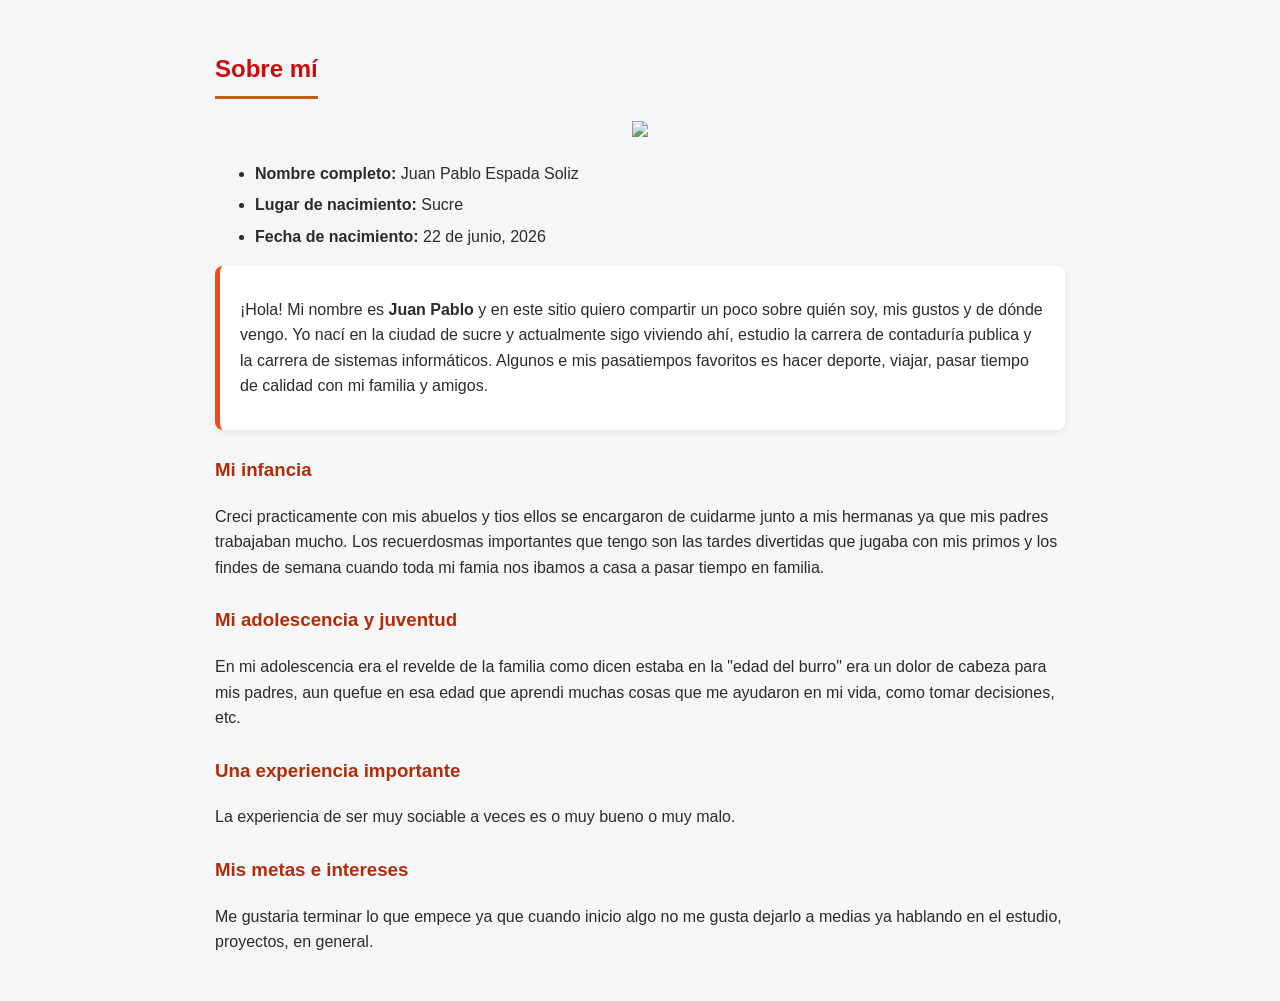
==== SOBRE_MI.html @ ce013825 "Add files via upload" ====
<!DOCTYPE html>
<html lang="es">
<head>
    <meta charset="UTF-8">
    <meta name="viewport" content="width=device-width, initial-scale=1.0">
    <title>Sobre mí - JuanPa Espada</title>
    <link rel="stylesheet" href="ESTILO WEB PERSONAL.css">
</head>
<body>

    <div class="contenedor">
        <h2>Sobre mí</h2>
        <center>
        <img src="imagenes/Captura de pantalla 2026-09-08 192327.png"  width="300">
        </center>

        <ul class="lista-intereses">
            <li><strong>Nombre completo:</strong> Juan Pablo Espada Soliz</li>
            <li><strong>Lugar de nacimiento:</strong> Sucre</li>
            <li><strong>Fecha de nacimiento:</strong> 22 de junio, 2026</li>
        </ul>

        <div class="presentacion">
            <p>
                ¡Hola! Mi nombre es <strong>Juan Pablo</strong> y en este sitio quiero compartir un poco
                sobre quién soy, mis gustos y de dónde vengo. Yo nací en la ciudad de sucre y actualmente 
                sigo viviendo ahí, estudio la carrera de contaduría publica y la carrera de sistemas informáticos. 
                Algunos e mis pasatiempos favoritos es hacer deporte, viajar, pasar tiempo de calidad con mi familia y amigos. 
            </p>
        </div>

        <h3>Mi infancia</h3>
        <p>
            Creci practicamente con mis abuelos y tios ellos se encargaron de cuidarme junto a mis hermanas ya que mis padres trabajaban mucho.
            Los recuerdosmas importantes que tengo son las tardes divertidas que jugaba con mis primos y los findes de semana cuando toda mi famia 
            nos ibamos a casa a pasar tiempo en familia.
        </p>

        <h3>Mi adolescencia y juventud</h3>
        <p>
            En mi adolescencia era el revelde de la familia como dicen estaba en la "edad del burro" era un dolor de cabeza para mis padres, 
            aun quefue en esa edad que aprendi muchas cosas que me ayudaron en mi vida, como tomar decisiones, etc.
        </p>

        <h3>Una experiencia importante</h3>
        <p>
            La experiencia de ser muy sociable a veces es o muy bueno o muy malo.
        </p>

        <h3>Mis metas e intereses</h3>
        <p>
            Me gustaria terminar lo que empece ya que cuando inicio algo no me gusta dejarlo a medias ya hablando en el estudio, proyectos, en general.

        </p>
    </div>

</body>
</html>
---- ESTILO WEB PERSONAL.css ----
* {
    box-sizing: border-box;
}
 
body {
    margin: 0;
    font-family: 'Segoe UI', Verdana, Arial, sans-serif;
    background-color: #f4f6f8;
    color: #2b2b2b;
    line-height: 1.6;
}
 
header {
    background: linear-gradient(135deg, #a30e0e, #c92609, #d85e25);
    color: #ffffff;
    padding: 30px 20px;
    display: flex;
    align-items: center;
    justify-content: center;
    gap: 25px;
    flex-wrap: wrap;
    text-align: center;
    box-shadow: 0 4px 10px rgba(0, 0, 0, 0.25);
    
}
 
header img.logo {
    width: 90px;
    height: 90px;
    border-radius: 50%;
    border: 3px solid #ffffff;
    object-fit: cover;
    box-shadow: 0 4px 8px rgba(0, 0, 0, 0.3);

}
 
header .header-texto h1 {
    margin: 0;
    font-size: 2rem;
    letter-spacing: 1px;
}
 
header .header-texto p {
    margin: 5px 0 0;
    font-size: 1.1rem;
    opacity: 0.95;
}

nav {
    background-color: #f16d30;
}
 
nav ul {
    list-style: none;
    margin: 0;
    padding: 0;
    display: flex;
    justify-content: center;
    flex-wrap: wrap;
}
 
nav ul li {
    border-right: 1px solid #374151;
}
 
nav ul li:last-child {
    border-right: none;
}
 
nav ul li a {
    display: block;
    color: #ffffff;
    text-decoration: none;
    padding: 16px 26px;
    font-weight: 600;
    letter-spacing: 0.5px;
    transition: background-color 0.35s ease, color 0.35s ease, transform 0.25s ease;
}
 
nav ul li a:hover {
    background-color: #f17610;
    color: #1f2937;
    transform: translateY(-2px);
}
 
main {
    padding: 25px;
    display: flex;
    justify-content: center;
}
 
iframe#contenido {
    width: 100%;
    max-width: 1000px;
    height: 75vh;
    border: none;
    border-radius: 12px;
    box-shadow: 0 6px 18px rgba(0, 0, 0, 0.15);
    background-color: #ffffff;
}
 
.contenedor {
    max-width: 900px;
    margin: 0 auto;
    padding: 30px 25px;
}
 
.contenedor h2 {
    color: #cf0b0b;
    border-bottom: 3px solid #c55e19;
    padding-bottom: 8px;
    display: inline-block;
}
 
.contenedor h3 {
    color: #b42b08;
    margin-top: 25px;
}
 
.foto-personal {
    display: block;
    max-width: 220px;
    border-radius: 12px;
    margin: 15px auto;
    box-shadow: 0 4px 10px rgba(0, 0, 0, 0.2);
}
 
.presentacion {
    background-color: #ffffff;
    border-left: 5px solid #f74711;
    padding: 15px 20px;
    border-radius: 8px;
    box-shadow: 0 2px 6px rgba(0, 0, 0, 0.08);
}
 
ul.lista-intereses li {
    margin-bottom: 6px;
}
 

.hobby {
    background-color: #ffffff;
    border-radius: 14px;
    padding: 20px;
    margin-bottom: 30px;
    box-shadow: 0 4px 12px rgba(0, 0, 0, 0.12);
    border: 1px solid #e5e7eb;
}
 
.hobby h3 {
    margin-top: 0;
}
 
.galeria-hobby {
    display: flex;
    flex-wrap: wrap;
    gap: 15px;
    margin-top: 15px;
    justify-content: center;
}
 
.galeria-hobby img {
    width: 220px;
    height: 160px;
    object-fit: cover;
    border-radius: 10px;
    border: 3px solid #06b6d4;
    box-shadow: 0 3px 8px rgba(0, 0, 0, 0.2);
    transition: transform 0.3s ease;
}
 
.galeria-hobby img:hover {
    transform: scale(1.05);
}

.imagen-ciudad {
    display: block;
    max-width: 100%;
    width: 100%;
    max-height: 350px;
    object-fit: cover;
    border-radius: 12px;
    margin: 15px 0;
    box-shadow: 0 4px 12px rgba(0, 0, 0, 0.2);
}
 
.enlace-externo {
    display: inline-block;
    margin-top: 15px;
    padding: 10px 20px;
    background-color: #4a1d96;
    color: #ffffff;
    text-decoration: none;
    border-radius: 8px;
    transition: background-color 0.3s ease;
}
 
.enlace-externo:hover {
    background-color: #06b6d4;
    color: #1f2937;
}
 

footer {
    background: linear-gradient(135deg, #ff0000, #e72e2e, #793232);
    color: #ffffff;
    text-align: center;
    padding: 18px 10px;
    font-size: 0.9rem;
    margin-top: 20px;
}
 
footer p {
    margin: 3px 0;
}
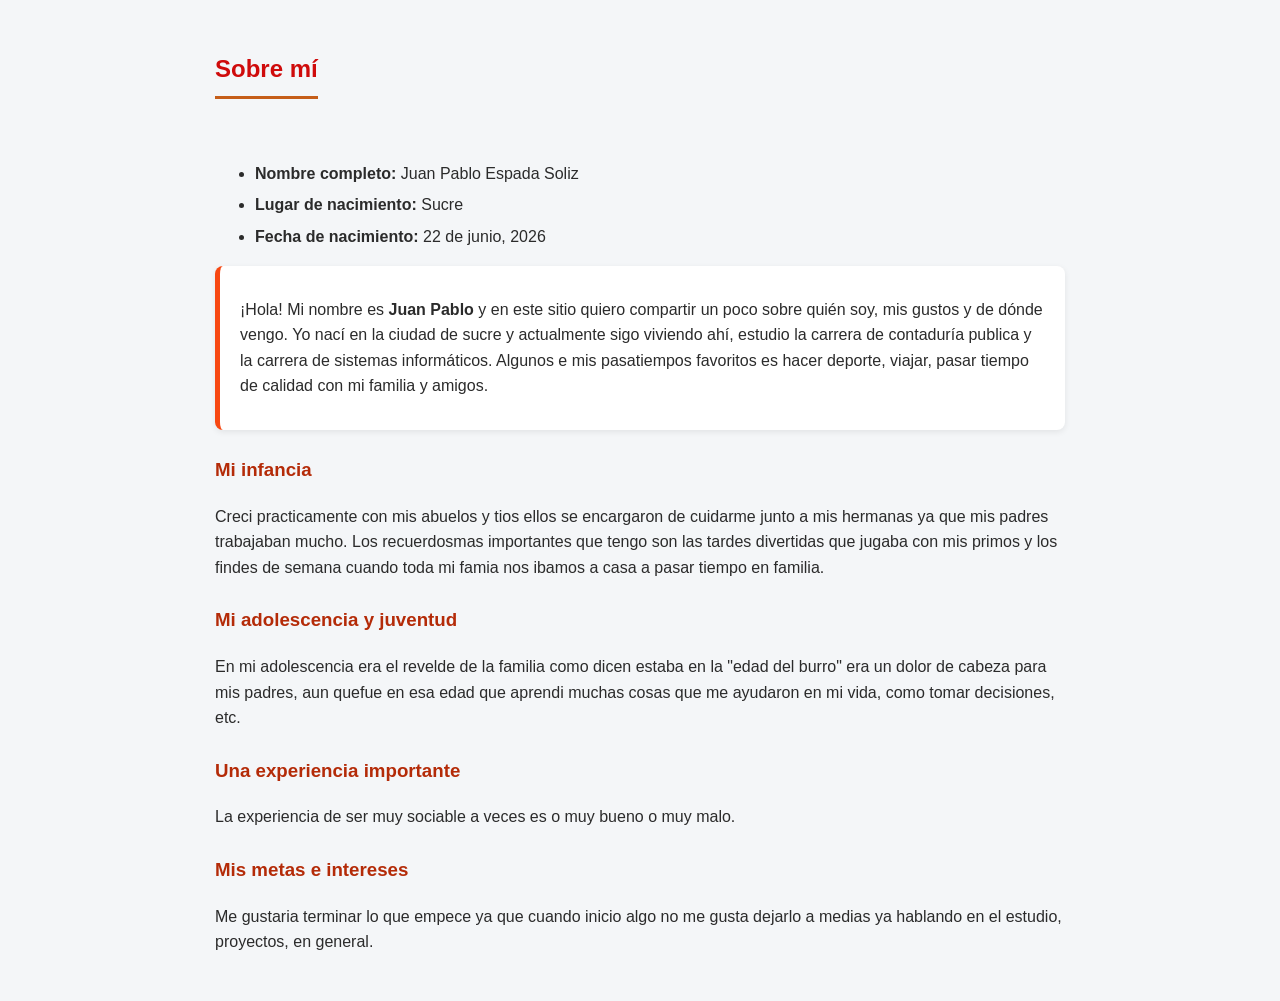
==== commit a1423d46: "SOBRE_MI.html" ====
--- a/SOBRE_MI.html
+++ b/SOBRE_MI.html
@@ -11,7 +11,7 @@
     <div class="contenedor">
         <h2>Sobre mí</h2>
         <center>
-        <img src="imagenes/Captura de pantalla 2026-09-08 192327.png"  width="300">
+        <img link="file:///E:/DISEÑO%20WEB%20P/imagenes/Captura%20de%20pantalla%202026-09-08%20192327.png"  width="300">
         </center>
 
         <ul class="lista-intereses">
@@ -55,4 +55,4 @@
     </div>
 
 </body>
-</html>+</html>
